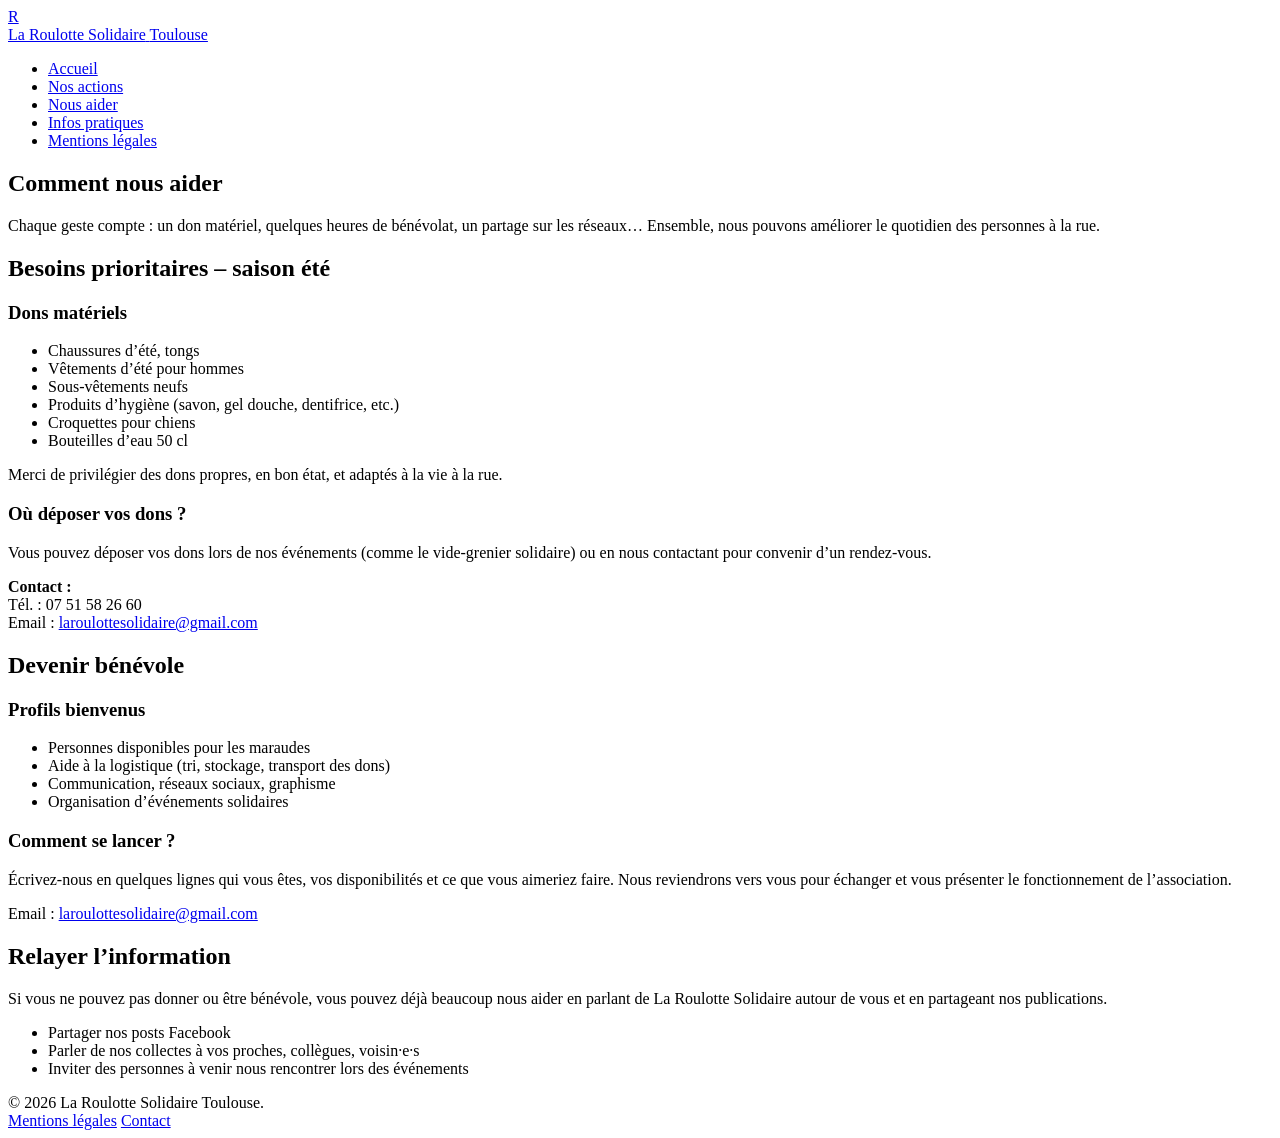
==== aider.html @ 89cdcc5b "Create aider.html" ====
<!DOCTYPE html>
<html lang="fr">
<head>
  <meta charset="UTF-8" />
  <title>Nous aider – La Roulotte Solidaire Toulouse</title>
  <meta name="viewport" content="width=device-width, initial-scale=1" />
  <meta name="description" content="Comment aider La Roulotte Solidaire Toulouse : dons matériels, bénévolat, relais d'information." />
  <link rel="stylesheet" href="css/styles.css" />
</head>
<body>
<header>
  <div class="nav-container">
    <a href="index.html" class="brand">
      <div class="brand-logo">R</div>
      <div class="brand-text">
        <span>La Roulotte Solidaire</span>
        <span>Toulouse</span>
      </div>
    </a>
    <nav>
      <ul>
        <li><a href="index.html">Accueil</a></li>
        <li><a href="actions.html">Nos actions</a></li>
        <li><a href="aider.html" class="active">Nous aider</a></li>
        <li><a href="infos.html">Infos pratiques</a></li>
        <li><a href="mentions-legales.html">Mentions légales</a></li>
      </ul>
    </nav>
  </div>
</header>

<main>
  <section class="section">
    <h1>Comment nous aider</h1>
    <p>
      Chaque geste compte : un don matériel, quelques heures de bénévolat, un
      partage sur les réseaux… Ensemble, nous pouvons améliorer le quotidien
      des personnes à la rue.
    </p>
  </section>

  <section class="section">
    <h2>Besoins prioritaires – saison été</h2>
    <div class="cards">
      <article class="card">
        <h3>Dons matériels</h3>
        <ul>
          <li>Chaussures d’été, tongs</li>
          <li>Vêtements d’été pour hommes</li>
          <li>Sous-vêtements neufs</li>
          <li>Produits d’hygiène (savon, gel douche, dentifrice, etc.)</li>
          <li>Croquettes pour chiens</li>
          <li>Bouteilles d’eau 50 cl</li>
        </ul>
        <p>
          Merci de privilégier des dons propres, en bon état, et adaptés à la
          vie à la rue.
        </p>
      </article>

      <article class="card">
        <h3>Où déposer vos dons ?</h3>
        <p>
          Vous pouvez déposer vos dons lors de nos événements (comme le
          vide-grenier solidaire) ou en nous contactant pour convenir d’un
          rendez-vous.
        </p>
        <p>
          <strong>Contact :</strong><br />
          Tél. : 07 51 58 26 60<br />
          Email : <a href="mailto:laroulottesolidaire@gmail.com">laroulottesolidaire@gmail.com</a>
        </p>
      </article>
    </div>
  </section>

  <section class="section" id="benevolat">
    <h2>Devenir bénévole</h2>
    <div class="info-grid">
      <div class="info-block">
        <h3>Profils bienvenus</h3>
        <ul>
          <li>Personnes disponibles pour les maraudes</li>
          <li>Aide à la logistique (tri, stockage, transport des dons)</li>
          <li>Communication, réseaux sociaux, graphisme</li>
          <li>Organisation d’événements solidaires</li>
        </ul>
      </div>
      <div class="info-block">
        <h3>Comment se lancer ?</h3>
        <p>
          Écrivez-nous en quelques lignes qui vous êtes, vos disponibilités et
          ce que vous aimeriez faire. Nous reviendrons vers vous pour échanger
          et vous présenter le fonctionnement de l’association.
        </p>
        <p>
          Email : <a href="mailto:laroulottesolidaire@gmail.com">laroulottesolidaire@gmail.com</a>
        </p>
      </div>
    </div>
  </section>

  <section class="section">
    <h2>Relayer l’information</h2>
    <p>
      Si vous ne pouvez pas donner ou être bénévole, vous pouvez déjà beaucoup
      nous aider en parlant de La Roulotte Solidaire autour de vous et en
      partageant nos publications.
    </p>
    <ul>
      <li>Partager nos posts Facebook</li>
      <li>Parler de nos collectes à vos proches, collègues, voisin·e·s</li>
      <li>Inviter des personnes à venir nous rencontrer lors des événements</li>
    </ul>
  </section>
</main>

<footer>
  <div class="footer-inner">
    <div>
      © <span id="year"></span> La Roulotte Solidaire Toulouse.
    </div>
    <div class="footer-links">
      <a href="mentions-legales.html">Mentions légales</a>
      <a href="infos.html">Contact</a>
    </div>
  </div>
</footer>

<script>
  document.getElementById("year").textContent = new Date().getFullYear();
</script>
</body>
</html>
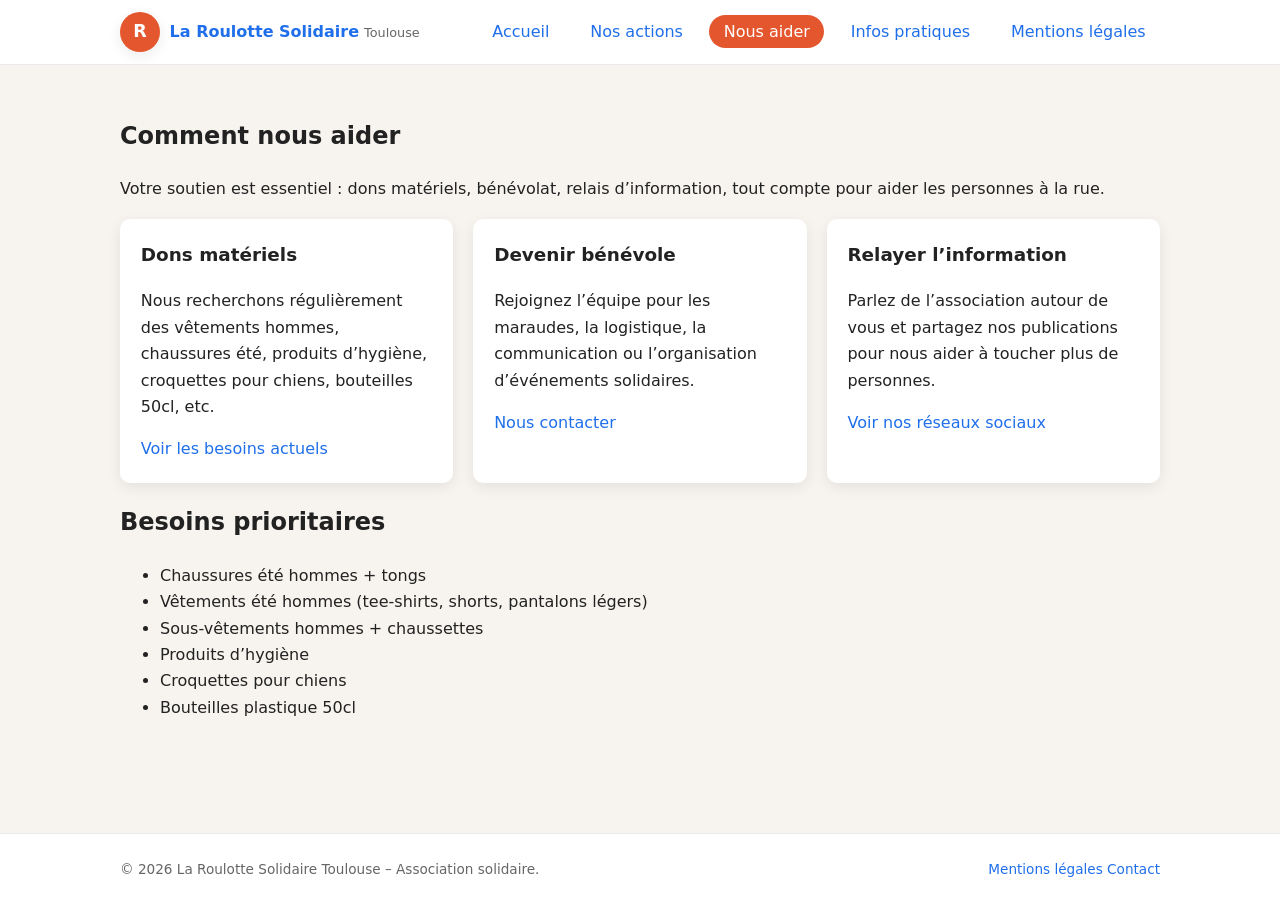
==== commit 4b4777e5: "Add aider.html for support information" ====
--- a/aider.html
+++ b/aider.html
@@ -4,10 +4,11 @@
   <meta charset="UTF-8" />
   <title>Nous aider – La Roulotte Solidaire Toulouse</title>
   <meta name="viewport" content="width=device-width, initial-scale=1" />
-  <meta name="description" content="Comment aider La Roulotte Solidaire Toulouse : dons matériels, bénévolat, relais d'information." />
+  <meta name="description" content="Découvrez comment aider La Roulotte Solidaire Toulouse : dons matériels, bénévolat, soutien logistique." />
   <link rel="stylesheet" href="css/styles.css" />
 </head>
 <body>
+
 <header>
   <div class="nav-container">
     <a href="index.html" class="brand">
@@ -30,95 +31,62 @@
 </header>
 
 <main>
+
   <section class="section">
     <h1>Comment nous aider</h1>
-    <p>
-      Chaque geste compte : un don matériel, quelques heures de bénévolat, un
-      partage sur les réseaux… Ensemble, nous pouvons améliorer le quotidien
-      des personnes à la rue.
+    <p class="lead">
+      Votre soutien est essentiel : dons matériels, bénévolat, relais d’information,
+      tout compte pour aider les personnes à la rue.
     </p>
-  </section>
 
-  <section class="section">
-    <h2>Besoins prioritaires – saison été</h2>
     <div class="cards">
       <article class="card">
         <h3>Dons matériels</h3>
-        <ul>
-          <li>Chaussures d’été, tongs</li>
-          <li>Vêtements d’été pour hommes</li>
-          <li>Sous-vêtements neufs</li>
-          <li>Produits d’hygiène (savon, gel douche, dentifrice, etc.)</li>
-          <li>Croquettes pour chiens</li>
-          <li>Bouteilles d’eau 50 cl</li>
-        </ul>
         <p>
-          Merci de privilégier des dons propres, en bon état, et adaptés à la
-          vie à la rue.
+          Nous recherchons régulièrement des vêtements hommes, chaussures été,
+          produits d’hygiène, croquettes pour chiens, bouteilles 50cl, etc.
         </p>
+        <a href="#besoins">Voir les besoins actuels</a>
+      </article>
+
+      <article class="card" id="benevolat">
+        <h3>Devenir bénévole</h3>
+        <p>
+          Rejoignez l’équipe pour les maraudes, la logistique, la communication
+          ou l’organisation d’événements solidaires.
+        </p>
+        <a href="infos.html#contact">Nous contacter</a>
       </article>
 
       <article class="card">
-        <h3>Où déposer vos dons ?</h3>
+        <h3>Relayer l’information</h3>
         <p>
-          Vous pouvez déposer vos dons lors de nos événements (comme le
-          vide-grenier solidaire) ou en nous contactant pour convenir d’un
-          rendez-vous.
+          Parlez de l’association autour de vous et partagez nos publications
+          pour nous aider à toucher plus de personnes.
         </p>
-        <p>
-          <strong>Contact :</strong><br />
-          Tél. : 07 51 58 26 60<br />
-          Email : <a href="mailto:laroulottesolidaire@gmail.com">laroulottesolidaire@gmail.com</a>
-        </p>
+        <a href="infos.html#reseaux">Voir nos réseaux sociaux</a>
       </article>
     </div>
   </section>
 
-  <section class="section" id="benevolat">
-    <h2>Devenir bénévole</h2>
-    <div class="info-grid">
-      <div class="info-block">
-        <h3>Profils bienvenus</h3>
-        <ul>
-          <li>Personnes disponibles pour les maraudes</li>
-          <li>Aide à la logistique (tri, stockage, transport des dons)</li>
-          <li>Communication, réseaux sociaux, graphisme</li>
-          <li>Organisation d’événements solidaires</li>
-        </ul>
-      </div>
-      <div class="info-block">
-        <h3>Comment se lancer ?</h3>
-        <p>
-          Écrivez-nous en quelques lignes qui vous êtes, vos disponibilités et
-          ce que vous aimeriez faire. Nous reviendrons vers vous pour échanger
-          et vous présenter le fonctionnement de l’association.
-        </p>
-        <p>
-          Email : <a href="mailto:laroulottesolidaire@gmail.com">laroulottesolidaire@gmail.com</a>
-        </p>
-      </div>
-    </div>
+  <section class="section" id="besoins">
+    <h2>Besoins prioritaires</h2>
+    <ul>
+      <li>Chaussures été hommes + tongs</li>
+      <li>Vêtements été hommes (tee-shirts, shorts, pantalons légers)</li>
+      <li>Sous-vêtements hommes + chaussettes</li>
+      <li>Produits d’hygiène</li>
+      <li>Croquettes pour chiens</li>
+      <li>Bouteilles plastique 50cl</li>
+    </ul>
   </section>
 
-  <section class="section">
-    <h2>Relayer l’information</h2>
-    <p>
-      Si vous ne pouvez pas donner ou être bénévole, vous pouvez déjà beaucoup
-      nous aider en parlant de La Roulotte Solidaire autour de vous et en
-      partageant nos publications.
-    </p>
-    <ul>
-      <li>Partager nos posts Facebook</li>
-      <li>Parler de nos collectes à vos proches, collègues, voisin·e·s</li>
-      <li>Inviter des personnes à venir nous rencontrer lors des événements</li>
-    </ul>
-  </section>
 </main>
 
 <footer>
   <div class="footer-inner">
     <div>
-      © <span id="year"></span> La Roulotte Solidaire Toulouse.
+      © <span id="year"></span> La Roulotte Solidaire Toulouse – Association solidaire.
     </div>
     <div class="footer-links">
       <a href="mentions-legales.html">Mentions légales</a>
@@ -130,5 +98,6 @@
 <script>
   document.getElementById("year").textContent = new Date().getFullYear();
 </script>
+
 </body>
 </html>
--- a/css/styles.css
+++ b/css/styles.css
@@ -0,0 +1,369 @@
+/* ---------------------------------------------------------
+   🌈 DESIGN SYSTEM — VARIABLES
+--------------------------------------------------------- */
+
+:root {
+  /* Couleurs claires */
+  --primary: #e4572e;
+  --primary-dark: #b53f1c;
+  --bg: #f7f4ef;
+  --surface: #ffffff;
+  --text: #222222;
+  --muted: #666666;
+  --accent: #1f6feb;
+
+  /* Couleurs dark mode */
+  --bg-dark: #1b1b1b;
+  --surface-dark: #2a2a2a;
+  --text-dark: #e6e6e6;
+  --muted-dark: #aaaaaa;
+
+  /* Layout */
+  --radius: 10px;
+  --shadow: 0 4px 14px rgba(0, 0, 0, 0.08);
+  --max-width: 1080px;
+
+  /* Typographie */
+  --font-base: 16px;
+  --font-scale: clamp(1rem, 0.9rem + 0.5vw, 1.15rem);
+
+  /* Animation */
+  --transition: 0.25s ease;
+}
+
+/* Dark mode automatique */
+@media (prefers-color-scheme: dark) {
+  :root {
+    --bg: var(--bg-dark);
+    --surface: var(--surface-dark);
+    --text: var(--text-dark);
+    --muted: var(--muted-dark);
+    --shadow: 0 4px 14px rgba(0, 0, 0, 0.4);
+  }
+}
+
+/* ---------------------------------------------------------
+   🌐 RESET & BASE
+--------------------------------------------------------- */
+
+*,
+*::before,
+*::after {
+  box-sizing: border-box;
+}
+
+html {
+  font-size: var(--font-base);
+  scroll-behavior: smooth;
+}
+
+body {
+  margin: 0;
+  font-family: system-ui, -apple-system, BlinkMacSystemFont, "Segoe UI", sans-serif;
+  background: var(--bg);
+  color: var(--text);
+  line-height: 1.65;
+  -webkit-font-smoothing: antialiased;
+  transition: background var(--transition), color var(--transition);
+}
+
+img {
+  max-width: 100%;
+  height: auto;
+  display: block;
+}
+
+a {
+  color: var(--accent);
+  text-decoration: none;
+  transition: color var(--transition);
+}
+
+a:hover {
+  text-decoration: underline;
+}
+
+/* Focus visible accessible */
+:focus-visible {
+  outline: 3px solid var(--accent);
+  outline-offset: 3px;
+}
+
+/* ---------------------------------------------------------
+   🧭 HEADER & NAVIGATION
+--------------------------------------------------------- */
+
+header {
+  background: var(--surface);
+  border-bottom: 1px solid rgba(0, 0, 0, 0.08);
+  position: sticky;
+  top: 0;
+  z-index: 20;
+  backdrop-filter: blur(8px);
+}
+
+.nav-container {
+  max-width: var(--max-width);
+  margin: 0 auto;
+  padding: 0.75rem 1.25rem;
+  display: flex;
+  align-items: center;
+  justify-content: space-between;
+  gap: 1rem;
+}
+
+.brand {
+  display: flex;
+  align-items: center;
+  gap: 0.6rem;
+}
+
+.brand-logo {
+  width: 40px;
+  height: 40px;
+  border-radius: 50%;
+  background: var(--primary);
+  color: #fff;
+  display: flex;
+  align-items: center;
+  justify-content: center;
+  font-weight: 700;
+  font-size: 1.1rem;
+  box-shadow: var(--shadow);
+}
+
+.brand-text span:first-child {
+  font-weight: 700;
+  font-size: 1rem;
+}
+
+.brand-text span:last-child {
+  font-size: 0.8rem;
+  color: var(--muted);
+}
+
+nav ul {
+  list-style: none;
+  display: flex;
+  gap: 0.75rem;
+  margin: 0;
+  padding: 0;
+  flex-wrap: wrap;
+}
+
+nav a {
+  padding: 0.45rem 0.9rem;
+  border-radius: 999px;
+  transition: background var(--transition), color var(--transition);
+}
+
+nav a.active,
+nav a:hover {
+  background: var(--primary);
+  color: #fff;
+  text-decoration: none;
+}
+
+/* ---------------------------------------------------------
+   🏗️ LAYOUT GLOBAL
+--------------------------------------------------------- */
+
+main {
+  max-width: var(--max-width);
+  margin: 0 auto;
+  padding: 2rem 1.25rem 3rem;
+}
+
+/* ---------------------------------------------------------
+   🎯 HERO SECTION
+--------------------------------------------------------- */
+
+.hero {
+  background: linear-gradient(135deg, #fff7f3, #f0f4ff);
+  border-radius: 20px;
+  padding: 2.5rem 2rem;
+  margin-bottom: 2.5rem;
+  display: grid;
+  grid-template-columns: 2fr 1.3fr;
+  gap: 2rem;
+  align-items: center;
+  box-shadow: var(--shadow);
+}
+
+.hero h1 {
+  margin-top: 0;
+  font-size: clamp(1.8rem, 2vw + 1rem, 2.4rem);
+}
+
+.hero p.lead {
+  font-size: 1.1rem;
+  color: var(--muted);
+  max-width: 45rem;
+}
+
+.hero-badges {
+  display: flex;
+  flex-wrap: wrap;
+  gap: 0.5rem;
+  margin: 1rem 0;
+}
+
+.badge {
+  font-size: 0.8rem;
+  padding: 0.3rem 0.7rem;
+  border-radius: 999px;
+  border: 1px solid rgba(0, 0, 0, 0.1);
+  background: var(--surface);
+}
+
+/* CTA buttons */
+.btn {
+  display: inline-flex;
+  align-items: center;
+  justify-content: center;
+  padding: 0.7rem 1.3rem;
+  border-radius: 999px;
+  border: none;
+  cursor: pointer;
+  font-weight: 600;
+  font-size: 0.95rem;
+  transition: var(--transition);
+}
+
+.btn-primary {
+  background: var(--primary);
+  color: #fff;
+}
+
+.btn-primary:hover {
+  background: var(--primary-dark);
+  transform: translateY(-2px);
+}
+
+.btn-outline {
+  background: transparent;
+  border: 2px solid var(--primary);
+  color: var(--primary);
+}
+
+.btn-outline:hover {
+  background: #ffe9e2;
+}
+
+/* Hero side card */
+.hero-side {
+  background: var(--surface);
+  border-radius: 16px;
+  padding: 1.5rem;
+  box-shadow: var(--shadow);
+  font-size: 0.95rem;
+}
+
+/* ---------------------------------------------------------
+   📦 CARDS & GRIDS
+--------------------------------------------------------- */
+
+.cards {
+  display: grid;
+  grid-template-columns: repeat(auto-fit, minmax(270px, 1fr));
+  gap: 1.25rem;
+}
+
+.card {
+  background: var(--surface);
+  border-radius: var(--radius);
+  padding: 1.3rem;
+  box-shadow: var(--shadow);
+  transition: transform var(--transition), box-shadow var(--transition);
+}
+
+.card:hover {
+  transform: translateY(-4px);
+  box-shadow: 0 6px 18px rgba(0, 0, 0, 0.12);
+}
+
+.card h3 {
+  margin-top: 0;
+  font-size: 1.15rem;
+}
+
+.tag {
+  display: inline-block;
+  font-size: 0.75rem;
+  padding: 0.2rem 0.55rem;
+  border-radius: 999px;
+  background: #eef2ff;
+  color: #1f3b8f;
+  margin-bottom: 0.5rem;
+}
+
+/* ---------------------------------------------------------
+   📘 INFO BLOCKS
+--------------------------------------------------------- */
+
+.info-grid {
+  display: grid;
+  grid-template-columns: repeat(auto-fit, minmax(270px, 1fr));
+  gap: 1.25rem;
+}
+
+.info-block {
+  background: var(--surface);
+  border-radius: var(--radius);
+  padding: 1.3rem;
+  box-shadow: var(--shadow);
+}
+
+/* ---------------------------------------------------------
+   🦶 FOOTER
+--------------------------------------------------------- */
+
+footer {
+  background: var(--surface);
+  border-top: 1px solid rgba(0, 0, 0, 0.08);
+  margin-top: 3rem;
+}
+
+.footer-inner {
+  max-width: var(--max-width);
+  margin: 0 auto;
+  padding: 1.5rem 1.25rem;
+  font-size: 0.85rem;
+  color: var(--muted);
+  display: flex;
+  flex-wrap: wrap;
+  justify-content: space-between;
+  gap: 1rem;
+}
+
+/* ---------------------------------------------------------
+   📱 RESPONSIVE BREAKPOINTS
+--------------------------------------------------------- */
+
+@media (max-width: 900px) {
+  .hero {
+    grid-template-columns: 1fr;
+  }
+  .hero-side {
+    order: -1;
+  }
+}
+
+@media (max-width: 720px) {
+  nav ul {
+    justify-content: flex-start;
+  }
+  .hero {
+    padding: 2rem 1.5rem;
+  }
+}
+
+@media (max-width: 480px) {
+  html {
+    font-size: 15px;
+  }
+  .card,
+  .info-block {
+    padding: 1rem;
+  }
+}
